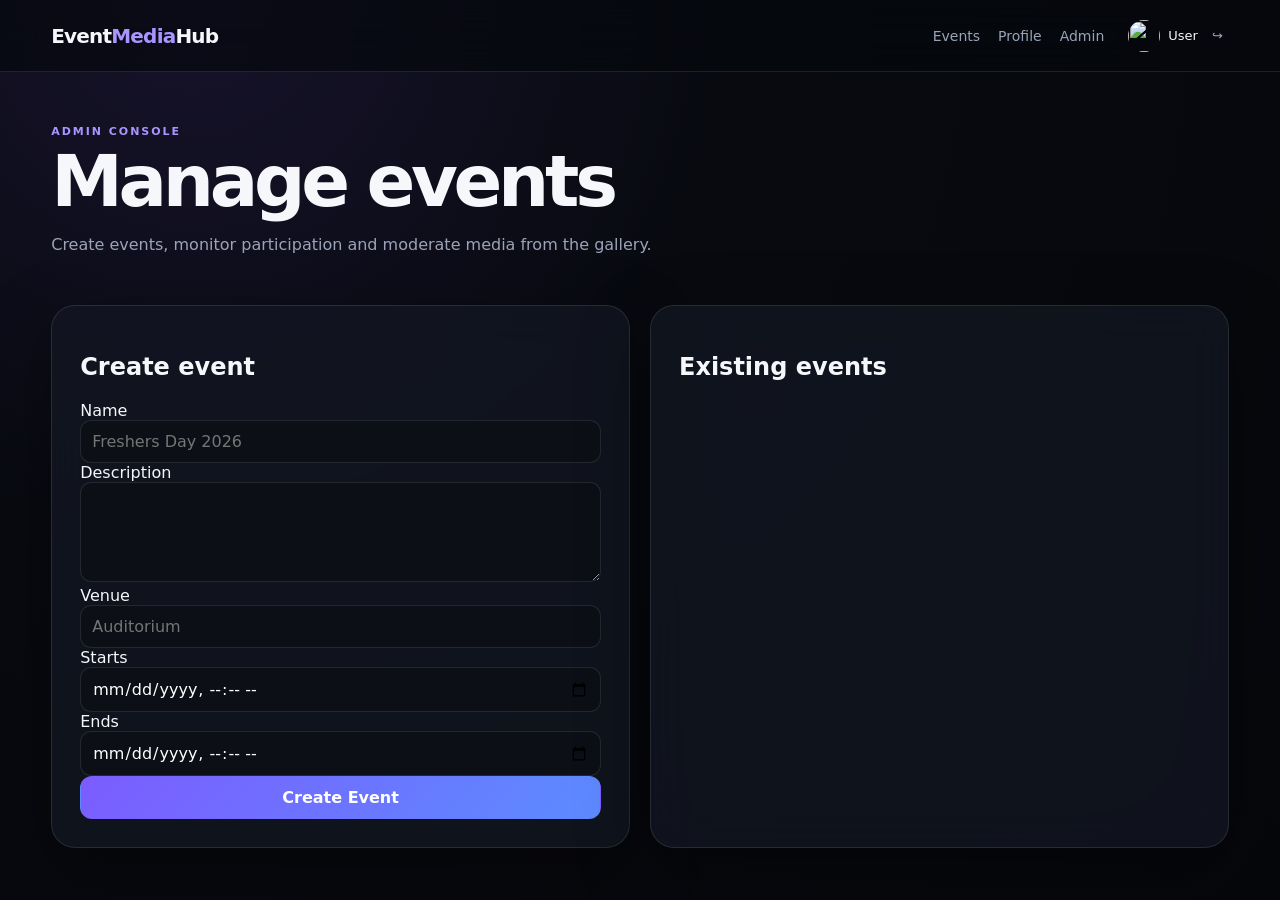
==== admin.html @ 21ff2ccd "Add files via upload" ====
<!doctype html><html lang="en"><head><meta charset="utf-8"><meta name="viewport" content="width=device-width,initial-scale=1"><title>Admin • EventMediaHub</title><link rel="stylesheet" href="styles.css"></head><body data-page="admin"><header class="topbar">
<a class="brand" href="events.html">Event<span>Media</span>Hub</a>
<nav><a href="events.html">Events</a><a href="profile.html">Profile</a><a href="admin.html">Admin</a></nav>
<div class="user-chip"><img data-user-avatar src="https://placehold.co/40x40/png" alt=""><span data-user-name>User</span><button data-signout class="icon-btn">↪</button></div>
</header><main class="container"><section class="page-head"><div><span class="eyebrow">ADMIN CONSOLE</span><h1>Manage events</h1><p>Create events, monitor participation and moderate media from the gallery.</p></div></section><section class="split"><form id="createEventForm" class="glass pad"><h2>Create event</h2><label>Name<input name="name" required placeholder="Freshers Day 2026"></label><label>Description<textarea name="description" rows="4"></textarea></label><label>Venue<input name="venue" placeholder="Auditorium"></label><label>Starts<input name="starts_at" type="datetime-local" required></label><label>Ends<input name="ends_at" type="datetime-local" required></label><button class="btn primary full">Create Event</button></form><div class="glass pad"><h2>Existing events</h2><div id="adminEvents"></div></div></section></main><script src="https://cdn.jsdelivr.net/npm/@supabase/supabase-js@2"></script><script src="js/supabase.js"></script><script src="js/auth.js"></script><script src="js/app.js"></script><script src="js/events.js"></script><script src="js/admin.js"></script></body></html>
---- styles.css ----
:root{
--bg:#080a10;--panel:rgba(20,24,35,.72);--line:rgba(255,255,255,.1);--text:#f5f7fb;--muted:#9ba4b7;
--accent:#7c5cff;--accent2:#2dd4bf;--danger:#fb7185;--shadow:0 24px 70px rgba(0,0,0,.4);
font-family:Inter,ui-sans-serif,system-ui,-apple-system,BlinkMacSystemFont,"Segoe UI",sans-serif
}
*{box-sizing:border-box}body{margin:0;background:radial-gradient(circle at 15% 0%,#17132b 0,#080a10 38%,#06070b 100%);color:var(--text);min-height:100vh}
a{color:inherit;text-decoration:none}button,input,textarea,select{font:inherit}button{cursor:pointer}
.topbar{height:72px;display:flex;align-items:center;gap:24px;padding:0 clamp(16px,4vw,52px);border-bottom:1px solid var(--line);background:rgba(6,8,13,.65);backdrop-filter:blur(18px);position:sticky;top:0;z-index:20}
.brand{font-weight:900;font-size:20px;letter-spacing:-.04em;margin-right:auto}.brand span{color:#a995ff}
.topbar nav{display:flex;gap:18px;color:var(--muted);font-size:14px}.topbar nav a:hover{color:white}
.user-chip{display:flex;align-items:center;gap:8px;font-size:13px}.user-chip img{width:32px;height:32px;border-radius:50%;object-fit:cover}.icon-btn{border:0;background:transparent;color:var(--muted)}
.container{width:min(1180px,92%);margin:0 auto;padding:48px 0}.narrow{max-width:700px}.page-head{display:flex;justify-content:space-between;align-items:end;gap:20px;margin-bottom:30px}.page-head h1,.hero h1{font-size:clamp(38px,6vw,72px);line-height:.95;letter-spacing:-.06em;margin:8px 0 14px}.page-head p,.hero p{color:var(--muted);max-width:680px;line-height:1.7}
.eyebrow{font-size:11px;font-weight:800;letter-spacing:.18em;color:#a995ff}.pill{display:inline-block;padding:6px 10px;border-radius:99px;background:rgba(124,92,255,.14);color:#b8aaff;font-size:11px;font-weight:800;text-transform:uppercase}
.glass,.card{background:var(--panel);border:1px solid var(--line);box-shadow:var(--shadow);backdrop-filter:blur(22px);border-radius:24px}.pad{padding:28px}
.btn{display:inline-flex;align-items:center;justify-content:center;gap:8px;padding:11px 16px;border-radius:12px;border:1px solid var(--line);background:rgba(255,255,255,.05);color:white;font-weight:750;transition:.2s}.btn:hover{transform:translateY(-1px);background:rgba(255,255,255,.09)}.btn.primary{border-color:transparent;background:linear-gradient(135deg,var(--accent),#5c8cff)}.btn.ghost{background:transparent}.btn.danger{background:rgba(251,113,133,.1);color:#ff9aaa;border-color:rgba(251,113,133,.25)}.btn.large{padding:14px 22px}.btn.full{width:100%}.btn.tiny{font-size:11px;padding:6px 9px}
.actions{display:flex;gap:10px;flex-wrap:wrap;margin-top:20px}.hero{width:min(1180px,92%);margin:0 auto;min-height:calc(100vh - 72px);display:grid;grid-template-columns:1.1fr .9fr;align-items:center;gap:50px}.hero h1 span{background:linear-gradient(90deg,#a995ff,#2dd4bf);-webkit-background-clip:text;color:transparent}.showcase{height:540px;display:grid;place-items:center;position:relative;overflow:hidden}.orb{position:absolute;width:320px;height:320px;background:linear-gradient(135deg,#7c5cff,#2dd4bf);filter:blur(80px);opacity:.3}.phone{width:250px;height:470px;border:8px solid #202532;border-radius:38px;background:linear-gradient(160deg,#1a1e2c,#0b0d14);padding:20px;box-shadow:0 40px 100px #000;display:flex;flex-direction:column;justify-content:end;gap:8px;z-index:1}.phone-head{font-size:11px;color:#a995ff}.phone-head b{color:#2dd4bf}.fake-grid{display:grid;grid-template-columns:1fr 1fr;gap:6px;margin:auto 0 15px}.fake-grid i{height:95px;border-radius:10px;background:linear-gradient(135deg,#383e52,#181b26);display:block}
.event-grid{display:grid;grid-template-columns:repeat(3,1fr);gap:18px}.event-card{overflow:hidden}.event-art{height:140px;background:linear-gradient(135deg,#211a45,#102c31);display:grid;place-items:center;font-size:52px}.card-body{padding:20px}.card-body h3{margin:10px 0 8px}.card-body p,.card-body small,.muted{color:var(--muted)}
.split{display:grid;grid-template-columns:1fr 1fr;gap:20px}.event-hero{padding:34px;margin-bottom:20px}.event-hero h1{font-size:clamp(38px,6vw,64px);letter-spacing:-.05em;margin:14px 0 10px}.qr-reader{min-height:260px;margin:15px 0;overflow:hidden;border-radius:16px}.qr-box{min-height:250px;display:grid;place-items:center;background:#10121a;border-radius:16px;padding:20px}.qr-box img{border-radius:8px}.qr-box small{word-break:break-all;color:var(--muted)}
.divider{text-align:center;color:#687185;margin:15px 0}.media-grid{display:grid;grid-template-columns:repeat(3,1fr);gap:16px}.media-card{overflow:hidden;border:1px solid var(--line);background:#0f121a;border-radius:18px}.media-card img,.media-card video{width:100%;display:block;aspect-ratio:4/3;object-fit:cover;background:#05060a}.media-meta{padding:10px;display:flex;gap:7px;align-items:center;flex-wrap:wrap}.media-meta span{font-size:11px;text-transform:uppercase;color:#a995ff}.media-meta small{color:var(--muted);margin-right:auto}.upload-list{display:grid;gap:8px;margin-bottom:18px}.upload-item{display:flex;gap:12px;align-items:center;padding:10px 12px;border:1px solid var(--line);border-radius:12px;color:var(--muted)}progress{width:130px}
.editor-layout{display:grid;grid-template-columns:1.3fr .7fr;gap:20px}.video-stage{padding:16px}.video-stage video{width:100%;max-height:650px;border-radius:16px;background:#000}.status{padding:12px;color:var(--muted);font-size:13px}.controls{display:grid;align-content:start;gap:15px}.controls label,.auth-card label{display:grid;gap:7px;font-size:12px;color:var(--muted)}input,textarea,select{width:100%;border:1px solid var(--line);border-radius:11px;background:#0c0f16;color:white;padding:11px;outline:none}input:focus,textarea:focus,select:focus{border-color:#7c5cff}
.profile-card{text-align:center;padding:48px}.profile-avatar{width:120px;height:120px;border-radius:50%;object-fit:cover;border:3px solid #7c5cff;margin-bottom:20px}.center-page{display:grid;place-items:center;padding:24px}.auth-card{width:min(440px,100%);padding:42px;text-align:center}.auth-icon{font-size:42px;margin:30px 0 10px;color:#a995ff}.auth-card p{color:var(--muted);line-height:1.6}
.admin-row{display:flex;justify-content:space-between;gap:10px;padding:14px 0;border-bottom:1px solid var(--line)}.admin-row small{display:block;color:var(--muted);margin-top:5px}.admin-actions{display:flex;gap:5px}.empty{padding:50px;text-align:center;border:1px dashed var(--line);border-radius:20px;color:var(--muted)}
.toast-host{position:fixed;right:18px;bottom:18px;z-index:99;display:grid;gap:8px}.toast{padding:12px 16px;border-radius:12px;background:#171b26;border:1px solid var(--line);box-shadow:var(--shadow)}.toast.success{border-color:#2dd4bf}.toast.error{border-color:#fb7185}
footer{text-align:center;color:#596276;padding:30px;font-size:12px}
@media(max-width:850px){.hero,.split,.editor-layout{grid-template-columns:1fr}.showcase{height:400px}.event-grid,.media-grid{grid-template-columns:1fr 1fr}.topbar nav{display:none}.page-head{align-items:start;flex-direction:column}}
@media(max-width:560px){.event-grid,.media-grid{grid-template-columns:1fr}.topbar{height:62px}.user-chip span{display:none}.container{padding:30px 0}.hero{padding:35px 0}.hero h1{font-size:48px}.showcase{height:350px}.phone{transform:scale(.78)}}
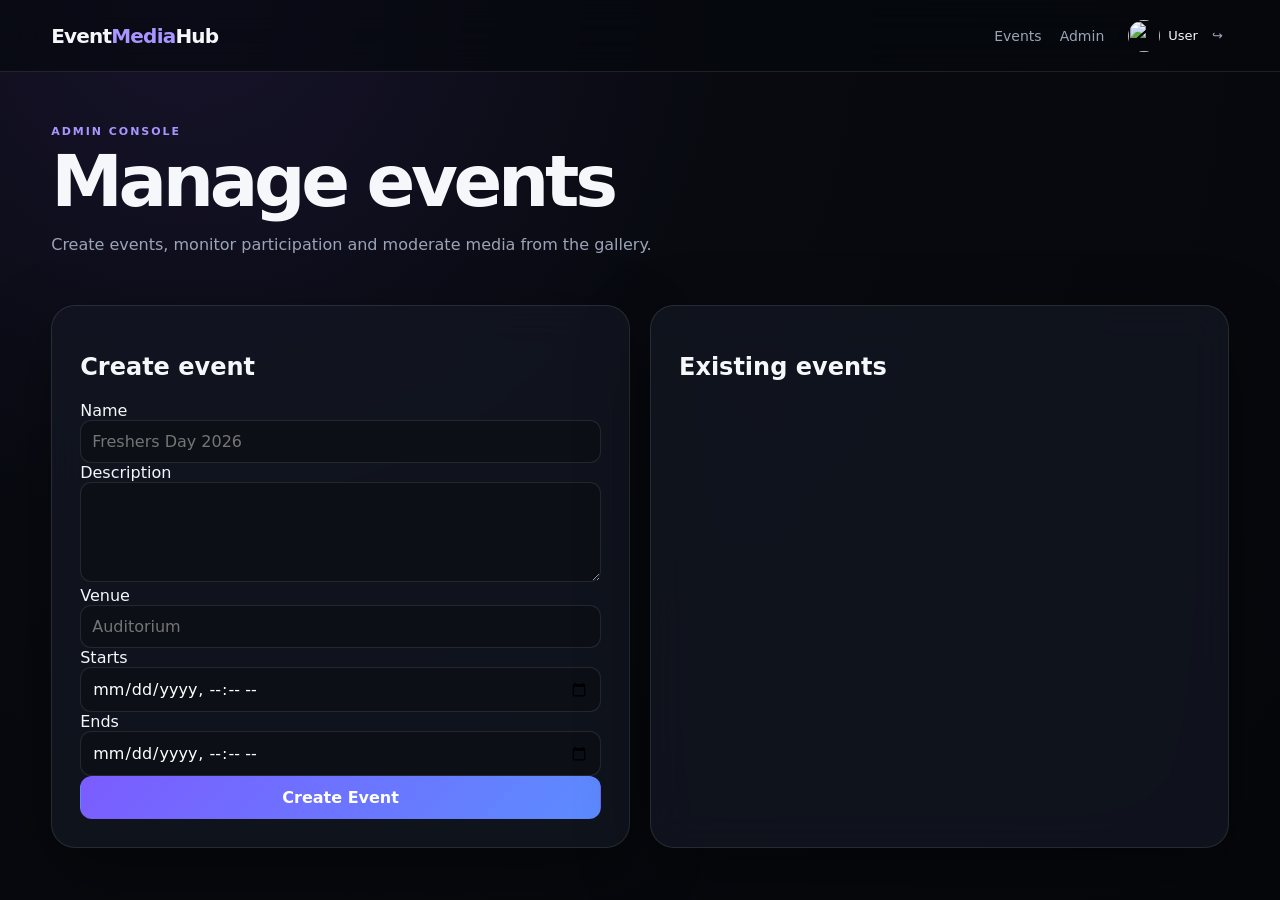
==== commit 94422fc2: "Add files via upload" ====
--- a/admin.html
+++ b/admin.html
@@ -1,5 +1,5 @@
 <!doctype html><html lang="en"><head><meta charset="utf-8"><meta name="viewport" content="width=device-width,initial-scale=1"><title>Admin • EventMediaHub</title><link rel="stylesheet" href="styles.css"></head><body data-page="admin"><header class="topbar">
 <a class="brand" href="events.html">Event<span>Media</span>Hub</a>
-<nav><a href="events.html">Events</a><a href="profile.html">Profile</a><a href="admin.html">Admin</a></nav>
+<nav><a href="events.html">Events</a><a href="admin.html">Admin</a></nav>
 <div class="user-chip"><img data-user-avatar src="https://placehold.co/40x40/png" alt=""><span data-user-name>User</span><button data-signout class="icon-btn">↪</button></div>
 </header><main class="container"><section class="page-head"><div><span class="eyebrow">ADMIN CONSOLE</span><h1>Manage events</h1><p>Create events, monitor participation and moderate media from the gallery.</p></div></section><section class="split"><form id="createEventForm" class="glass pad"><h2>Create event</h2><label>Name<input name="name" required placeholder="Freshers Day 2026"></label><label>Description<textarea name="description" rows="4"></textarea></label><label>Venue<input name="venue" placeholder="Auditorium"></label><label>Starts<input name="starts_at" type="datetime-local" required></label><label>Ends<input name="ends_at" type="datetime-local" required></label><button class="btn primary full">Create Event</button></form><div class="glass pad"><h2>Existing events</h2><div id="adminEvents"></div></div></section></main><script src="https://cdn.jsdelivr.net/npm/@supabase/supabase-js@2"></script><script src="js/supabase.js"></script><script src="js/auth.js"></script><script src="js/app.js"></script><script src="js/events.js"></script><script src="js/admin.js"></script></body></html>
